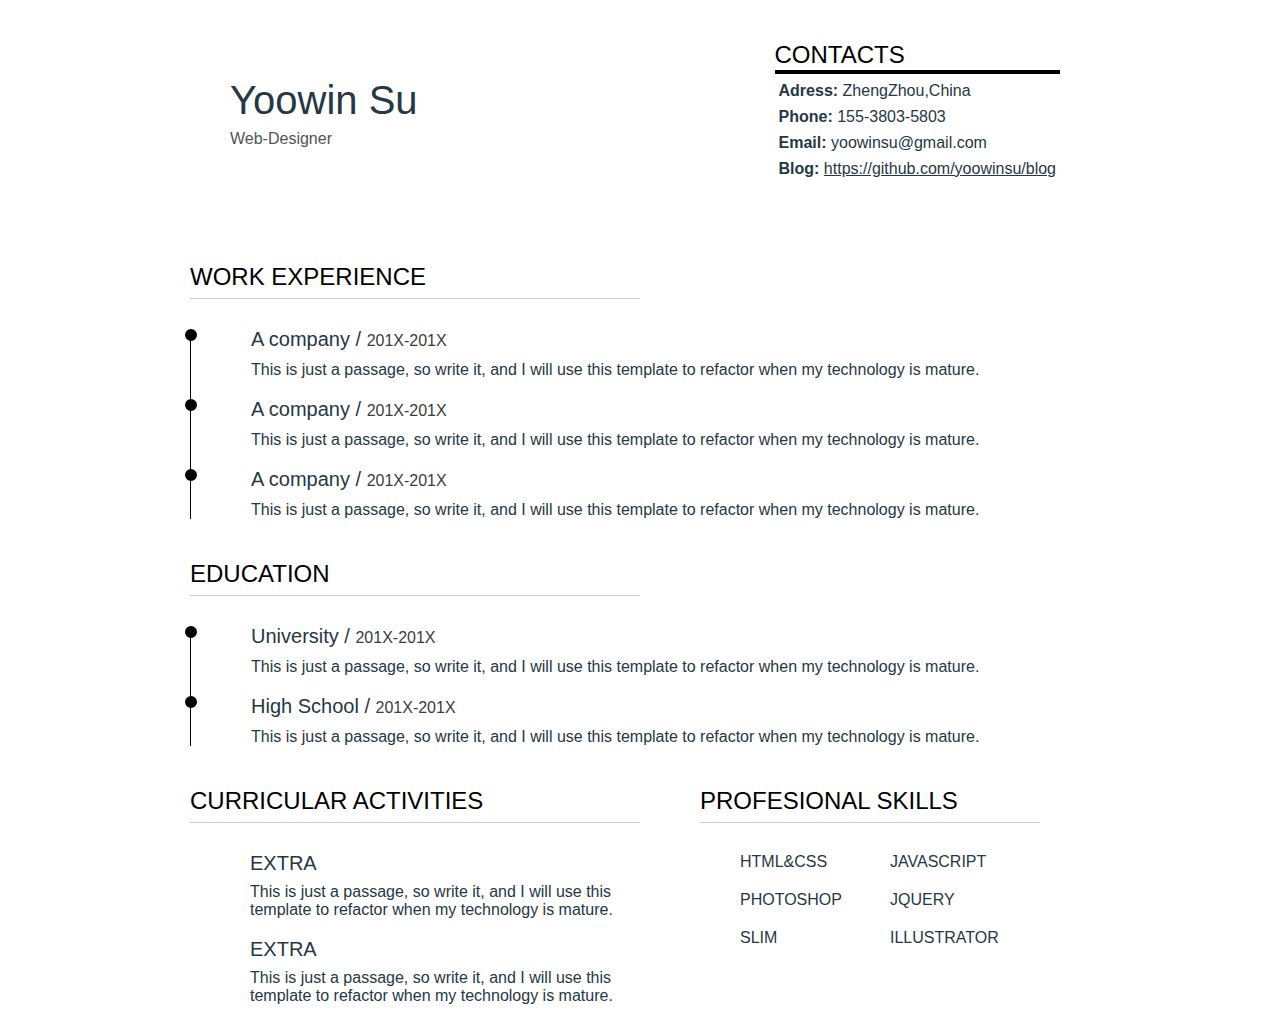
==== resume-repo/resume-black-write.html @ 15e5d01a "black-write" ====
<!DOCTYPE html>
<html>
<head lang="en">
    <meta charset="UTF-8">
    <title></title>
    <style>
        @font-face {
            font-family: 'addicon';  /* project id 284620 */
            src: url('//at.alicdn.com/t/font_h8bp3ub0rkricnmi.eot');
            src: url('//at.alicdn.com/t/font_h8bp3ub0rkricnmi.eot?#iefix') format('embedded-opentype'),
            url('//at.alicdn.com/t/font_h8bp3ub0rkricnmi.woff') format('woff'),
            url('//at.alicdn.com/t/font_h8bp3ub0rkricnmi.ttf') format('truetype'),
            url('//at.alicdn.com/t/font_h8bp3ub0rkricnmi.svg#iconfont') format('svg');
        }
        /*css reset*/
        body,ul,ol,p,h1,h2,h3,h4{
            margin: 0;
            padding: 0;
        }
        ul{
            list-style: none;
        }

        /*base*/
        .layout{
            width: 900px;
            margin: 0 auto;
        }
        .clearfix:after{
            content: "";
            display: block;
            clear: both;
        }
        h2{
            font: 400 24px/30px Arial;
            line-height: 30px;
            color: #000;
        }
        .thin-bottom-border{
            color: #000;
            border-bottom: 1px solid #ccc;
            display: block;
            width: 50%;
            margin-bottom: 10px;
            padding-bottom: 6px;
        }
        /*index*/
        body{
            font-family: Arial;
            color: #253844;
        }
        a{
            color: #253844;
        }
        #header{
            padding: 40px 0;
        }
        #header .logo{
            float: left;
            padding-top: 20px;
        }
        #header .logo img{
            width: 100px;
            border-radius: 50%;
            float: left;
            box-shadow: 2px 2px 4px 0 rgba(0,0,0,0.3);
        }
        #header .logo .name{
            float: left;
            margin-left: 40px;
            margin-top: 20px;
        }
        #header .logo .name h1{
            font: 400 40px/40px Arial;
            margin-bottom: 10px;
        }
        #header .logo .name p{
            color: #505553;
            font: 600 16px 18px Helvetica;
        }
        #header .contacts{
            float: right;
            margin-right: 30px;
        }
        #header .contacts h2{
            display: block;
            color: #000;
            border-bottom: 4px solid #000;
        }
        #header .contacts ul{
            margin-top: 4px;
        }
        #header .contacts li{
            padding: 4px;
        }
        #header .contacts span{
            font-weight: bold;
        }
        .experience ul,.education ul,.others ul{
            padding-left: 60px;
            margin: 30px 0;
            border-left: 1px solid #000;
            position: relative;;
        }
        .experience ul li,.education ul li,.others ul li{
            margin-bottom: 20px;
        }
        .experience ul li:before,.education ul li:before{
            content: "";
            border: 6px solid #000;
            border-radius: 50%;
            position: absolute;
            left: -6px;
        }
        .experience h3,.education h3,.others h3{
            font: 400 20px/20px Arial;
            padding-bottom: 10px;
        }
        .experience h3 span,.education h3 span,.others h3 span{
            color: #3c3c3c;
            font-size: 16px;
        }
        .others .extra{
            width: 450px;
            float: left;
        }
        .others .skill{
            float: left;
            width: 340px;
            margin-left: 60px;
        }
        .others h2{
            width: 100%;
        }
        .education,.others ,.experience{
            margin-top: 40px;
        }

        .others ul{
            border: none;
        }
        .others ul li{
            position: relative;
        }
        .others .extra li:before{
            content: "\e639";
            font-family: "addicon";
            position: absolute;
            left:-60px;
            font-size: 24px;
        }
        .others .skill li:before{
            content: "\e639";
            font-family: "addicon";
            position: absolute;
            left: -40px;;
            font-size: 24px;
        }
        .others .skill ul{
            padding-left: 40px;
        }
        .others .skill li{
            float: left;
            width: 150px;
        }
    </style>
</head>
<body class="layout">
<div id="header" class="layout clearfix">
    <div class="logo clearfix">
        <img src="https://avatars0.githubusercontent.com/u/20217398?v=3&s=460" alt=""/>
        <div class="name">
            <h1>Yoowin Su</h1>
            <p>Web-Designer</p>
        </div>
    </div>
    <div class="contacts">
        <h2>CONTACTS</h2>
        <ul>
            <li><span>Adress: </span>ZhengZhou,China</li>
            <li><span>Phone: </span>155-3803-5803</li>
            <li><span>Email: </span>yoowinsu@gmail.com</li>
            <li><span>Blog: </span><a href="https://github.com/yoowinsu/blog">https://github.com/yoowinsu/blog</a></li>
        </ul>
    </div>
</div>
<section class="experience layout">
    <h2 class="thin-bottom-border">WORK EXPERIENCE</h2>
    <ul>
        <li>
            <h3>A company / <span> 201X-201X</span></h3>
            <p>This is just a passage, so write it, and I will use this template to refactor when my technology is mature.</p>
        </li>
        <li>
            <h3>A company / <span> 201X-201X</span></h3>
            <p>This is just a passage, so write it, and I will use this template to refactor when my technology is mature.</p>
        </li>
        <li>
            <h3>A company / <span> 201X-201X</span></h3>
            <p>This is just a passage, so write it, and I will use this template to refactor when my technology is mature.</p>
        </li>
    </ul>
</section>
<section class="education layout">
    <h2 class="thin-bottom-border">EDUCATION</h2>
    <ul>
        <li>
            <h3>University / <span> 201X-201X</span></h3>
            <p>This is just a passage, so write it, and I will use this template to refactor when my technology is mature.</p>
        </li>
        <li>
            <h3>High School / <span> 201X-201X</span></h3>
            <p>This is just a passage, so write it, and I will use this template to refactor when my technology is mature.</p>
        </li>
    </ul>
</section>
<section class="others layout clearfix">
    <div class="extra">
        <h2 class="thin-bottom-border">CURRICULAR ACTIVITIES</h2>
        <ul>
            <li>
                <h3>EXTRA</h3>
                <p>This is just a passage, so write it, and I will use this template to refactor when my technology is mature.</p>
            </li>
            <li>
                <h3>EXTRA</h3>
                <p>This is just a passage, so write it, and I will use this template to refactor when my technology is mature.</p>
            </li>
        </ul>
    </div>
    <div class="skill">
        <h2 class="thin-bottom-border">PROFESIONAL SKILLS</h2>
        <ul>
            <li>HTML&CSS</li>
            <li>JAVASCRIPT</li>
            <li>PHOTOSHOP</li>
            <li>JQUERY</li>
            <li>SLIM</li>
            <li>ILLUSTRATOR</li>
        </ul>
    </div>
    </div>
</section>
</body>
</html>
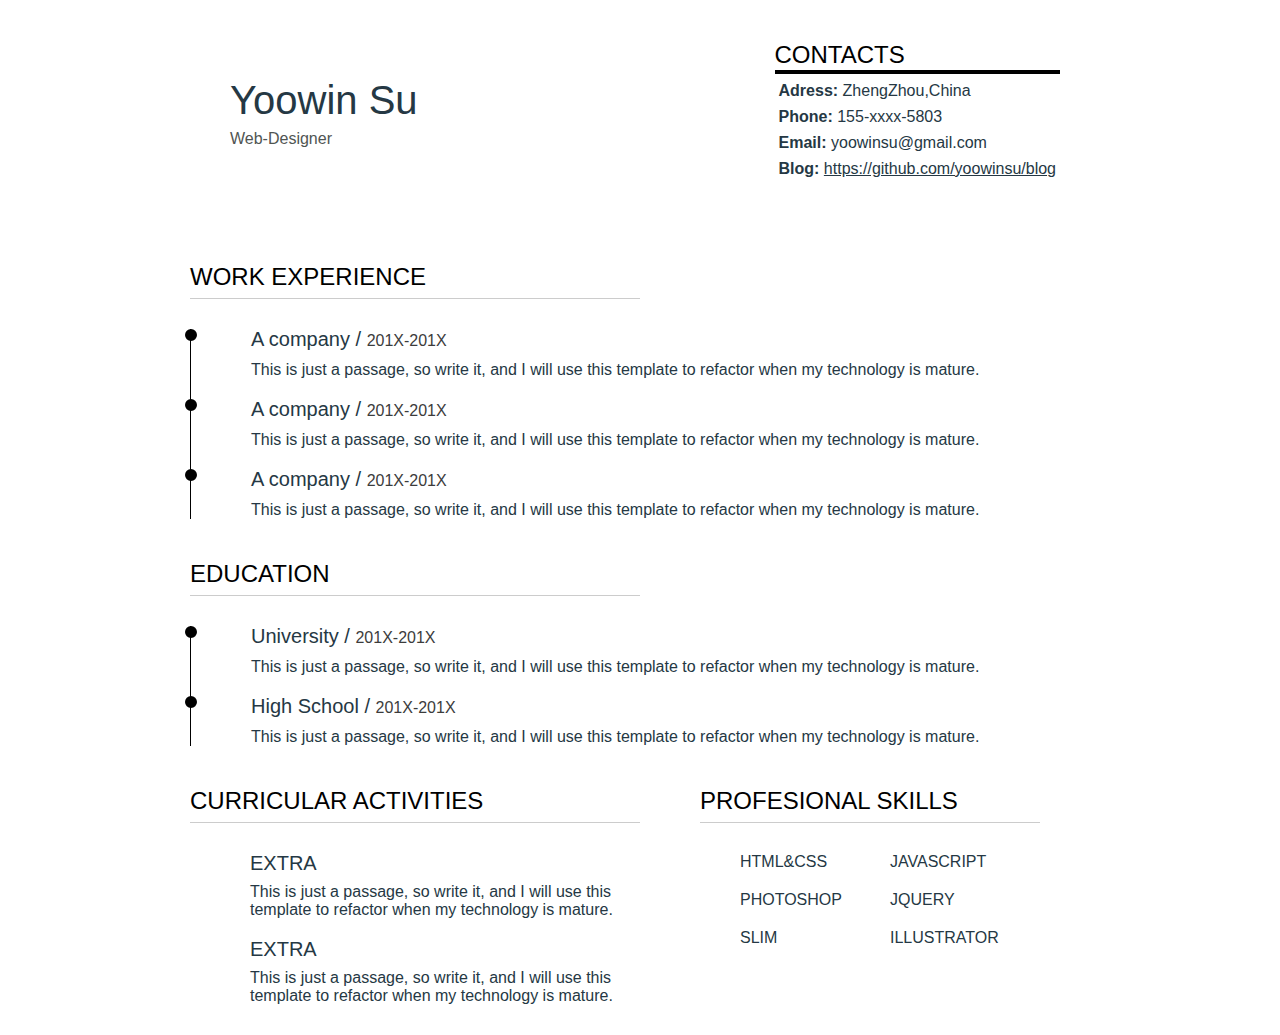
==== commit e5f4a5b2: "black-write" ====
--- a/resume-repo/resume-black-write.html
+++ b/resume-repo/resume-black-write.html
@@ -178,7 +178,7 @@
         <h2>CONTACTS</h2>
         <ul>
             <li><span>Adress: </span>ZhengZhou,China</li>
-            <li><span>Phone: </span>155-3803-5803</li>
+            <li><span>Phone: </span>155-xxxx-5803</li>
             <li><span>Email: </span>yoowinsu@gmail.com</li>
             <li><span>Blog: </span><a href="https://github.com/yoowinsu/blog">https://github.com/yoowinsu/blog</a></li>
         </ul>
